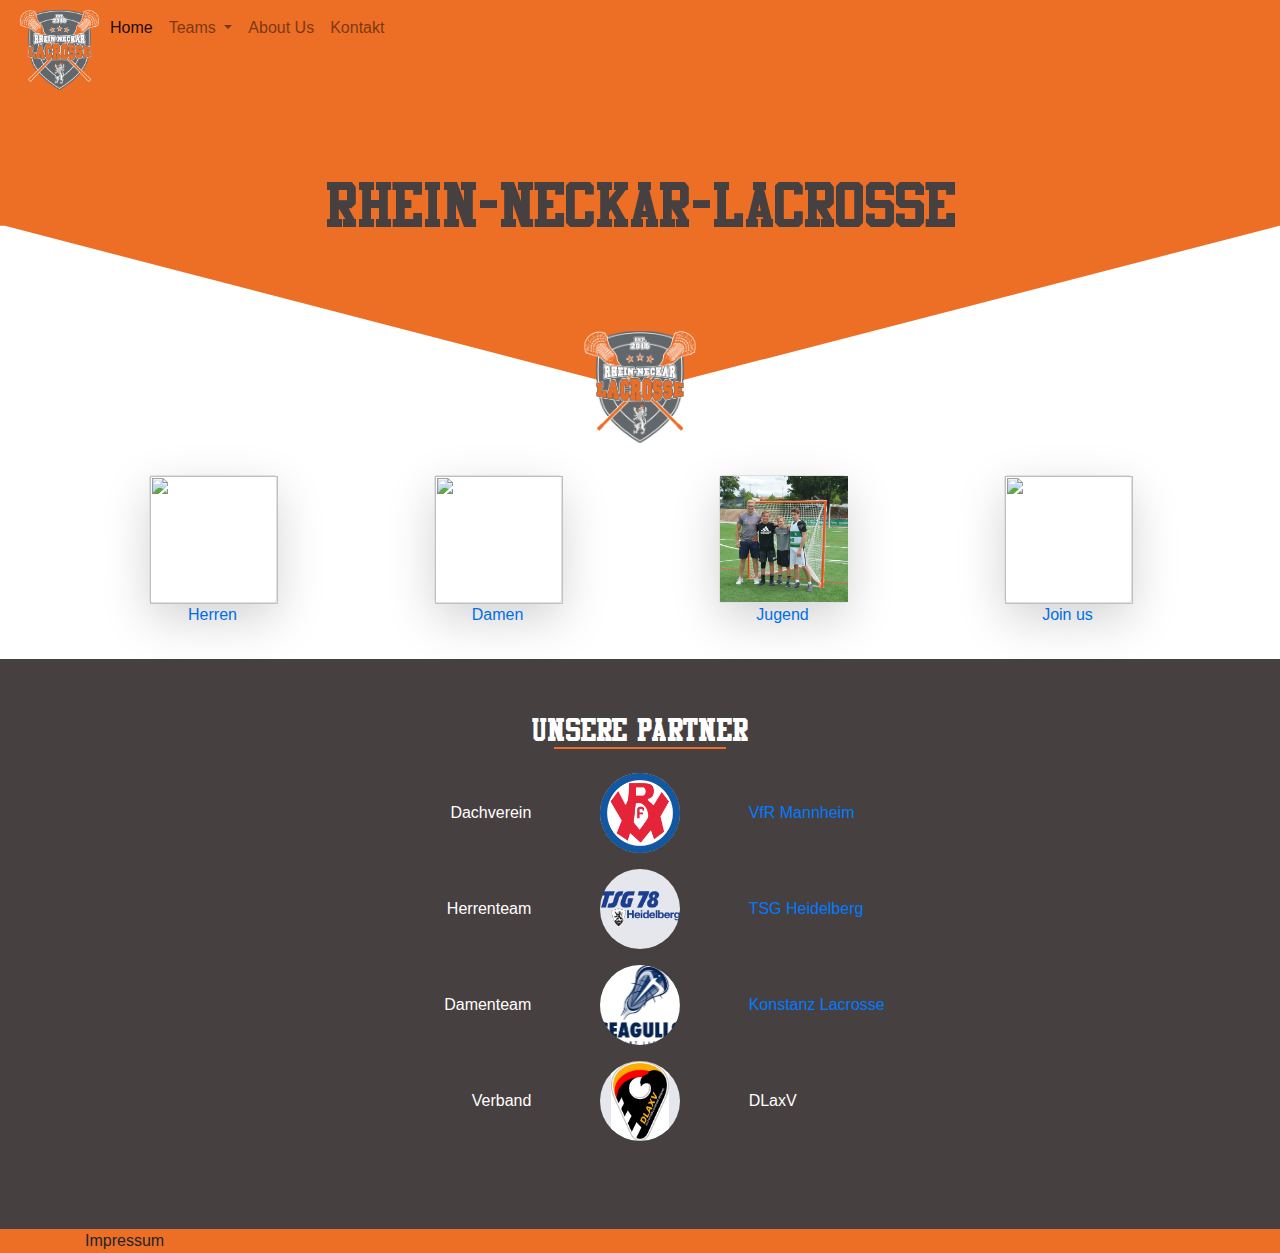
==== index.html @ b91b1375 "fixed partner logos and fixed some pictures" ====
<!doctype html>
<html lang="de">

<head>
    <!-- Required meta tags -->
    <meta charset="utf-8">
    <meta name="viewport" content="width=device-width, initial-scale=1, shrink-to-fit=no">

    <!-- Bootstrap CSS -->
    <link rel="stylesheet" href="https://stackpath.bootstrapcdn.com/bootstrap/4.3.1/css/bootstrap.min.css" integrity="sha384-ggOyR0iXCbMQv3Xipma34MD+dH/1fQ784/j6cY/iJTQUOhcWr7x9JvoRxT2MZw1T" crossorigin="anonymous">
    <link rel="stylesheet" href="https://cdnjs.cloudflare.com/ajax/libs/font-awesome/5.11.2/css/all.min.css">
    <title>Rhein-Neckar Lacrosse</title>


    <link href="css/index.css" rel="stylesheet">
    <link href="css/main.css" rel="stylesheet">

</head>

<body>

    <nav class="navbar navbar-expand-lg navbar-light orange-bg">
        <a class="navbar-brand" href="index.html">
            <img src="images/logo_Rhein-Neckar_Lacrosse.png" alt="home">
        </a>
        <button class="navbar-toggler" type="button" data-toggle="collapse" data-target="#navbarNav" aria-controls="navbarNav" aria-expanded="false" aria-label="Toggle navigation">
            <span class="navbar-toggler-icon"></span>
        </button>
        <div class="collapse navbar-collapse" id="navbarNav">
            <ul class="navbar-nav">
                <li class="nav-item active">
                    <a class="nav-link" href="index.html">Home <span class="sr-only">(current)</span></a>
                </li>
                <li class="nav-item dropdown">
                    <a class="nav-link dropdown-toggle" href="#" id="navbarDropdownMenuLink" role="button" data-toggle="dropdown" aria-haspopup="true" aria-expanded="false">
                        Teams
                    </a>
                    <div class="dropdown-menu" aria-labelledby="navbarDropdownMenuLink">
                        <a class="dropdown-item" href="/html/herren.html">Herren</a>
                        <a class="dropdown-item" href="/html/damen.html">Damen</a>
                        <a class="dropdown-item" href="/html/jugend.html">Jugend</a>
                    </div>
                </li>
                <li class="nav-item">
                    <a class="nav-link" href="html/about.html">About Us</a>
                </li>
                <li class="nav-item">
                    <a class="nav-link" href="/html/kontakt.html">Kontakt</a>
                </li>

            </ul>
        </div>
    </nav>

    <div class="header">
        <svg width=100% height=100% xmlns="http://www.w3.org/2000/svg" xmlns:xlink="http://www.w3.org/1999/xlink" viewBox="0 0 1923.72 581.86">
            <defs>
                <style>
                    .cls-1 {
                        fill: #ed6e25;
                        opacity: 1;
                    }

                    .cls-2 {
                        font-size: 84.07px;
                        fill: #474040;
                        font-family: Athletic;
                    }
                </style>
            </defs>
            <title>Website Header</title>
            <g id="Ebene_2" data-name="Ebene 2">
                <g id="Ebene_1-2" data-name="Ebene 1">
                    <polygon class="cls-1" points="1923.72 0 0 0 0 255.23 7.28 255.23 962.86 503.5 1922.71 255.23 1922.71 255.23 1923.72 255.23 1923.72 0" />
                    <image width="491" height="495" transform="translate(878.36 413.5) scale(0.34)" xlink:href="../images/logo_Rhein-Neckar_Lacrosse.png" /><text class="cls-2" transform="translate(491.76 256.45)">Rhein-Neckar-Lacrosse</text></g>
            </g>
        </svg>
    </div>

    <!-- carroussel -->
    <div class="caroussel content">
        <div class="container">
            <div class="row">
                <div class="col-md-3 text-center">
                    <a href="html/herren.html">
                        <div class="card shadow-lg caroussel-picture">
                            <img src="images/herren/plakat.jpg">
                        </div>
                        Herren
                    </a>
                </div>
                <div class="col-md-3 text-center">
                    <a href="html/damen.html">
                        <div class="card shadow-lg caroussel-picture">
                            <img src="images/damen/plakat.jpg">
                        </div>
                        Damen
                    </a>
                </div>
                <div class="col-md-3 text-center">
                    <a href="html/jugend.html">
                        <div class="card shadow-lg caroussel-picture">
                            <img src="images/jugend/gruppenfoto.jpg">
                        </div>
                        Jugend
                    </a>
                </div>
                <div class="col-md-3 text-center">
                    <a href="html/about.html">
                        <div class="card shadow-lg caroussel-picture">
                            <img src="images/coaches.png">
                        </div>
                        Join us
                    </a>
                </div>
            </div>
        </div>
    </div>

    <div class="partner grey-bg content">
        <div class="container">
            <div class="row justify-content-center">
                <h3 class="underline-orange-short">Unsere Partner</h3>

            </div>
            <div class="row justify-content-center ">
                <div class="col-3 align-self-center text-right">
                    Dachverein
                </div>
                <div class="col-2 align-self-center">
                    <a href="https://www.vfr-mannheim.de/">
                        <div class="round-symbol center-block" style="background-image: url('images/logo_VfR_Mannheim.png');">
                        </div>
                    </a>

                </div>
                <div class="col-3 align-self-center">
                    <a href="https://www.vfr-mannheim.de/">
                        VfR Mannheim
                    </a>
                </div>
            </div>
            <div class="row justify-content-center">
                <div class="col-3 align-self-center text-right">
                    Herrenteam
                </div>
                <div class="col-2 align-self-center">
                    <a href="https://www.tsg78-hd.de/">
                        <div class="round-symbol center-block" style="background-image: url('images/logo_tsg78.png');">
                        </div>
                    </a>
                </div>
                <div class="col-3 align-self-center">
                    <a href="https://www.tsg78-hd.de/">
                        TSG Heidelberg
                    </a>
                </div>
            </div>
            <div class="row justify-content-center">
                <div class="col-3 align-self-center text-right">
                    Damenteam
                </div>
                <div class="col-2 align-self-center ">

                    <a href="https://www.facebook.com/konstanzlacrosse/">
                        <div class="round-symbol center-block" style="background-image: url('images/logo_Konstanz.jpg');">
                        </div>
                    </a>

                </div>
                <div class="col-3 align-self-center">
                    <a href="https://www.facebook.com/konstanzlacrosse/">
                        Konstanz Lacrosse
                    </a>
                </div>
            </div>
            <div class="row justify-content-center">
                <div class="col-3 align-self-center text-right">
                    Verband
                </div>
                <div class="col-2 align-self-center">
                    <div class="round-symbol center-block" style="background-image: url('images/logo_DlaxV.jpg');">
                    </div>

                </div>
                <div class="col-3 align-self-center">
                    DLaxV
                </div>
            </div>

        </div>

    </div>
    <footer class="footer orange-bg">
    <div class="container">
        Impressum
        </div>
    </footer>


    <!-- Optional JavaScript -->
    <!-- jQuery first, then Popper.js, then Bootstrap JS -->
    <script src="https://code.jquery.com/jquery-3.3.1.slim.min.js" integrity="sha384-q8i/X+965DzO0rT7abK41JStQIAqVgRVzpbzo5smXKp4YfRvH+8abtTE1Pi6jizo" crossorigin="anonymous"></script>
    <script src="https://cdnjs.cloudflare.com/ajax/libs/popper.js/1.14.7/umd/popper.min.js" integrity="sha384-UO2eT0CpHqdSJQ6hJty5KVphtPhzWj9WO1clHTMGa3JDZwrnQq4sF86dIHNDz0W1" crossorigin="anonymous"></script>
    <script src="https://stackpath.bootstrapcdn.com/bootstrap/4.3.1/js/bootstrap.min.js" integrity="sha384-JjSmVgyd0p3pXB1rRibZUAYoIIy6OrQ6VrjIEaFf/nJGzIxFDsf4x0xIM+B07jRM" crossorigin="anonymous"></script>
</body></html>
---- css/index.css ----
.circle {
    font-size: 1.5em;
}

.partner .container{
    padding-top: 1rem;
    padding-bottom: 3rem;
}

.caroussel-picture {
    height: 8rem;
    width: 8rem;
    margin-left: auto;
    margin-right: auto;
}

.partner .row{
    padding: 0.5rem;
}

.header{
    width: 100%
}

.round-symbol{
    width: 5rem;
    height: 5rem;
    background: #E6E7ED;
    border-radius: 50%!important;
    background-size: contain;
    background-repeat: no-repeat;
    background-position: 50% 50%;
}

.center-block {
    float:none;
  display: block;
  margin-left: auto;
  margin-right: auto;
}
---- css/main.css ----
/*
 * Custom translucent site header
 */

.site-header {
    background-color: rgba(0, 0, 0, .85);
    -webkit-backdrop-filter: saturate(180%) blur(20px);
    backdrop-filter: saturate(180%) blur(20px);
}

.site-header a {
    color: #999;
    transition: ease-in-out color .15s;
}

.site-header a:hover {
    color: #fff;
    text-decoration: none;
}

@font-face{
    font-family: 'Athletic';
    src: url(../fonts/Athletic.TTF);
    }

h1, h2, h3, h4, h5{
    font-family: Athletic;
    position:relative
}

.orange-bg {
    background-color: #ED6E25;
}

.orange {
    color: #ED6E25;
}

.grey-bg {
    background-color: #474040;
    color: white;
}

.grey {
    color: #474040;
}

.underline-orange-short:after{
    content: "";
    position: absolute;
    width: 80%;
    height: 1px;
    bottom: 0;
    left: 10%;
    border-bottom: 2px solid #ED6E25;
}

.underline-orange-long:after{
    content: "";
    position: absolute;
    width: 120%;
    height: 1px;
    bottom: 0;
    left: -10%;
    border-bottom: 2px solid #ED6E25;
}

.white-bg {
    background-color: white;
}

.white {
    color: white;
}

.caroussel-picture {
    height: 8rem;
    width: 8rem;
    margin-left: auto;
    margin-right: auto;

}

.caroussel-picture img {
    height: inherit;
    width: inherit;
    object-fit: cover;
}

.caroussel-picture-team {
    height: 8rem;
    width: 8rem;
    float: right;
}

.caroussel-picture-team img {
    height: inherit;
    width: inherit;
    display: block;
    object-fit: cover;

}

.caroussel h5{
    margin-bottom: -0.4rem;
}

.card-text {
    margin-left: -1.2rem;
    overflow: auto;
    position: absolute;
    bottom: 0;
}

.team {
    padding-top: 1.6rem;

}

.team .card {
    border: none;
}

.content {
    padding-bottom: 2rem;
    padding-top: 2rem;
}

.kontakt {
    padding-top: 2rem;
    padding-bottom: 0;
}

section {
    padding-bottom: 3rem;
}

.plakat img {
    max-height: 100%;
    max-width: 110%;
    width: auto;
    height: 100%;
    position: absolute;
    top: 0;
    bottom: 0;
    left: 15px;
    right: 0;
    margin: auto;
    overflow: auto;
    object-fit: cover;
}



.navbar-brand img{
    position: absolute;
    left: 0px;
    top: 0px;
    height: 90px;
    margin-left: 0px;
    padding-left: 20px;
    padding-top: 10px
}

.navbar-collapse{
    padding-left: 70px
}

img {
    height: inherit;
    width: inherit;
    object-fit: cover;
}

.jugend-jubel{
    height: 18rem;
    width: 18rem;
}

.button {
    display: inline-block;
    cursor: pointer;
    text-align: center;
    outline: none;
    border: none;
    border-radius: 10px;
    box-shadow: 0 8px 16px 0 rgba(0, 0, 0, 0.2), 0 6px 20px 0 rgba(0, 0, 0, 0.19);
    padding: 5px 10px 5px 10px;
    color: white;
    font-family: Athletic
}

.formular {
    display: inline-block;
    border: none;
    border-radius: 10px;
    padding: 5px 10px 5px 10px;
    margin: 5px 0px;
    width: 100%;
    box-sizing: border-box;
}

.google iframe{
    width: 100%;
    border: none;
    height: 450px;
}

textarea::-webkit-input-placeholder,
::-webkit-input-placeholder {
    color: white;
}

textarea:-moz-placeholder,
:-moz-placeholder {
    /* Firefox 18- */
    color: white;
}

textarea::-moz-placeholder,
::-moz-placeholder {
    /* Firefox 19+ */
    color: white;
}

textarea:-ms-input-placeholder,
:-ms-input-placeholder {
    color: white;
}

textarea::placeholder,
::placeholder {
    color: white;
}

/*
 * Extra utilities
 */

.flex-equal > * {
    -ms-flex: 1;
    flex: 1;
}

@media (min-width: 768px) {
    .flex-md-equal > * {
        -ms-flex: 1;
        flex: 1;
    }
}

.overflow-hidden {
    overflow: hidden;
}
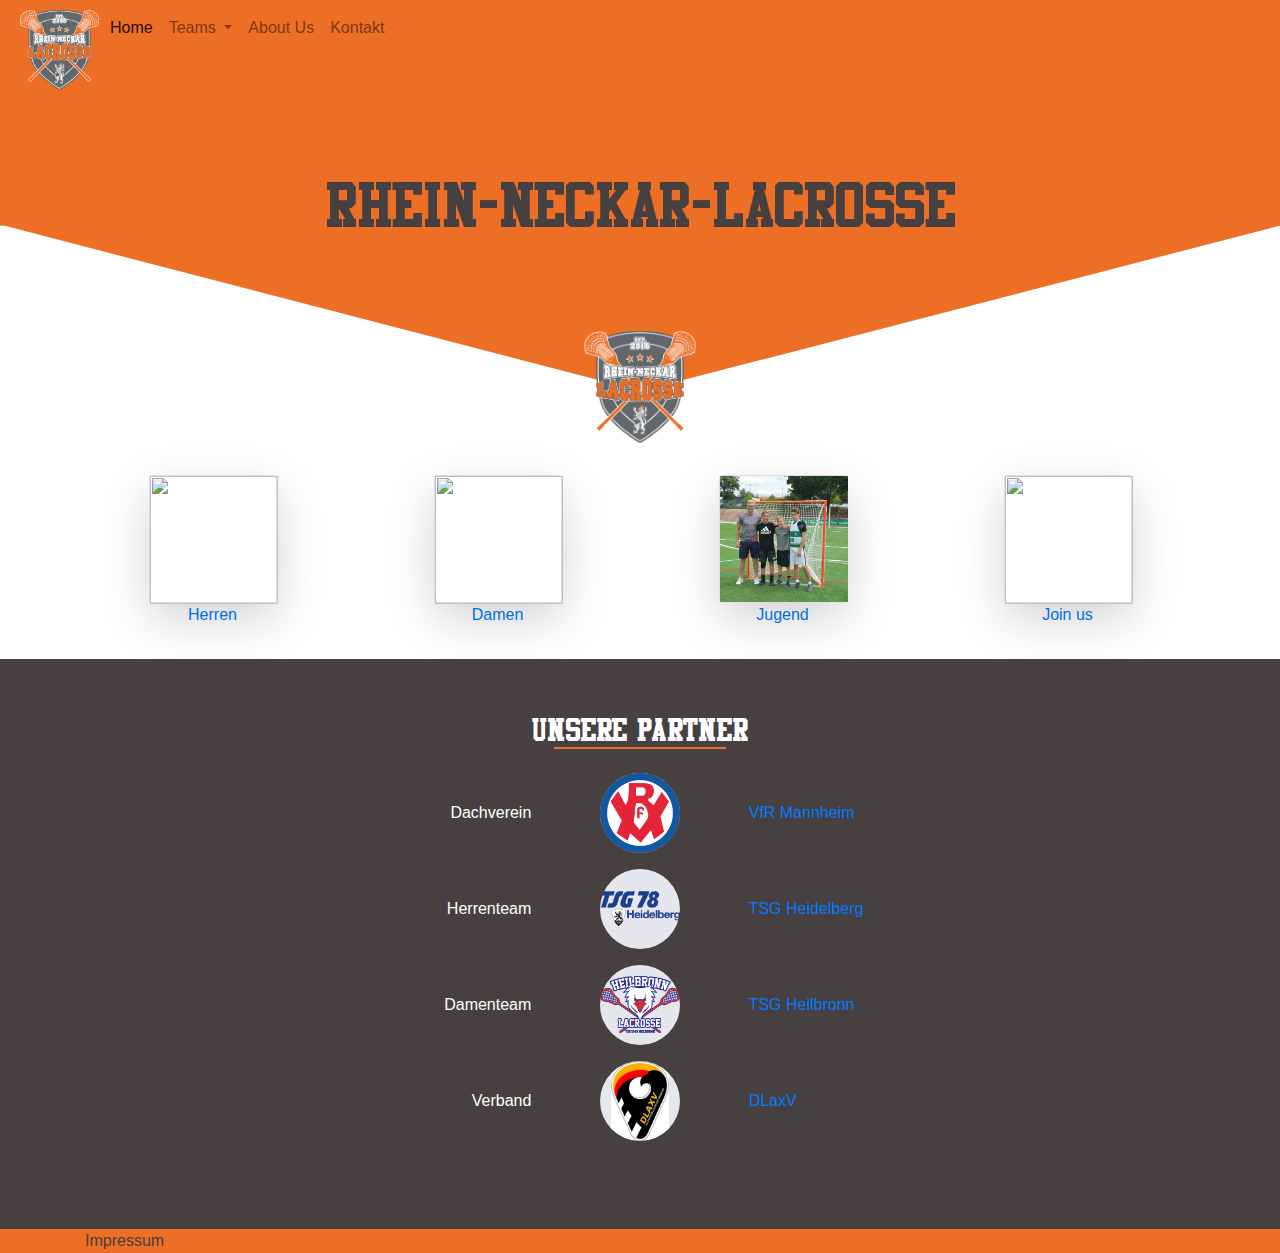
==== commit 82679624: "added more triangles, updated social media in contact, added downloads, changed partners" ====
--- a/index.html
+++ b/index.html
@@ -124,18 +124,18 @@
 
             </div>
             <div class="row justify-content-center ">
-                <div class="col-3 align-self-center text-right">
+                <div class="col-md-3 align-self-center text-right">
                     Dachverein
                 </div>
-                <div class="col-2 align-self-center">
-                    <a href="https://www.vfr-mannheim.de/">
+                <div class="col-md-2 align-self-center">
+                    <a href="https://www.vfr-mannheim.de/" target="_blank">
                         <div class="round-symbol center-block" style="background-image: url('images/logo_VfR_Mannheim.png');">
                         </div>
                     </a>
 
                 </div>
-                <div class="col-3 align-self-center">
-                    <a href="https://www.vfr-mannheim.de/">
+                <div class="col-md-3 align-self-center">
+                    <a href="https://www.vfr-mannheim.de/" target="_blank">
                         VfR Mannheim
                     </a>
                 </div>
@@ -144,47 +144,50 @@
                 <div class="col-3 align-self-center text-right">
                     Herrenteam
                 </div>
-                <div class="col-2 align-self-center">
-                    <a href="https://www.tsg78-hd.de/">
+                <div class="col-md-2 align-self-center">
+                    <a href="https://www.tsg78-hd.de/" target="_blank">
                         <div class="round-symbol center-block" style="background-image: url('images/logo_tsg78.png');">
                         </div>
                     </a>
                 </div>
-                <div class="col-3 align-self-center">
-                    <a href="https://www.tsg78-hd.de/">
+                <div class="col-md-3 align-self-center">
+                    <a href="https://www.tsg78-hd.de/" target="_blank"> 
                         TSG Heidelberg
                     </a>
                 </div>
             </div>
             <div class="row justify-content-center">
-                <div class="col-3 align-self-center text-right">
+                <div class="col-md-3 align-self-center text-right">
                     Damenteam
                 </div>
-                <div class="col-2 align-self-center ">
-
-                    <a href="https://www.facebook.com/konstanzlacrosse/">
-                        <div class="round-symbol center-block" style="background-image: url('images/logo_Konstanz.jpg');">
-                        </div>
-                    </a>
-
-                </div>
-                <div class="col-3 align-self-center">
-                    <a href="https://www.facebook.com/konstanzlacrosse/">
-                        Konstanz Lacrosse
-                    </a>
-                </div>
-            </div>
-            <div class="row justify-content-center">
-                <div class="col-3 align-self-center text-right">
+                <div class="col-md-2 align-self-center ">
+
+                    <a href="https://lacrosse.tsg-heilbronn.de/" target="_blank">
+                        <div class="round-symbol center-block" style="background-image: url('images/logo_TSG-Heilbronn-Lacrosse.png');">
+                        </div>
+                    </a>
+
+                </div>
+                <div class="col-md-3 align-self-center">
+                    <a href="https://lacrosse.tsg-heilbronn.de/" target="_blank">
+                        TSG Heilbronn
+                    </a>
+                </div>
+            </div>
+            <div class="row justify-content-center">
+                <div class="col-md-3 align-self-center text-right">
                     Verband
                 </div>
-                <div class="col-2 align-self-center">
-                    <div class="round-symbol center-block" style="background-image: url('images/logo_DlaxV.jpg');">
-                    </div>
-
-                </div>
-                <div class="col-3 align-self-center">
-                    DLaxV
+                <div class="col-md-2 align-self-center">
+                    <a href="https://dlaxv.de" target="_blank">
+                        <div class="round-symbol center-block" style="background-image: url('images/logo_DlaxV.jpg');">
+                        </div>
+                    </a>
+                </div>
+                <div class="col-md-3 align-self-center">
+                    <a href="https://dlaxv.de" target="_blank">
+                        DLaxV
+                    </a>
                 </div>
             </div>
 
@@ -192,8 +195,8 @@
 
     </div>
     <footer class="footer orange-bg">
-    <div class="container">
-        Impressum
+        <div class="container">
+            <a class="grey" href="html/impressum.html">Impressum</a>
         </div>
     </footer>
 
--- a/css/main.css
+++ b/css/main.css
@@ -252,3 +252,23 @@
 .overflow-hidden {
     overflow: hidden;
 }
+
+.footer a{
+    text-decoration: none;
+    background-color: none;
+}
+
+.triangle{
+    background-color: #474040;
+    background-image: url(../images/Dreieck.svg);
+    background-size: contain;
+    background-repeat: no-repeat;
+    width: 100%;
+    height: 0;
+    padding-bottom: 18%;    
+    text-align: center;
+}
+
+.triangle .row{
+    padding-top: 3rem;
+}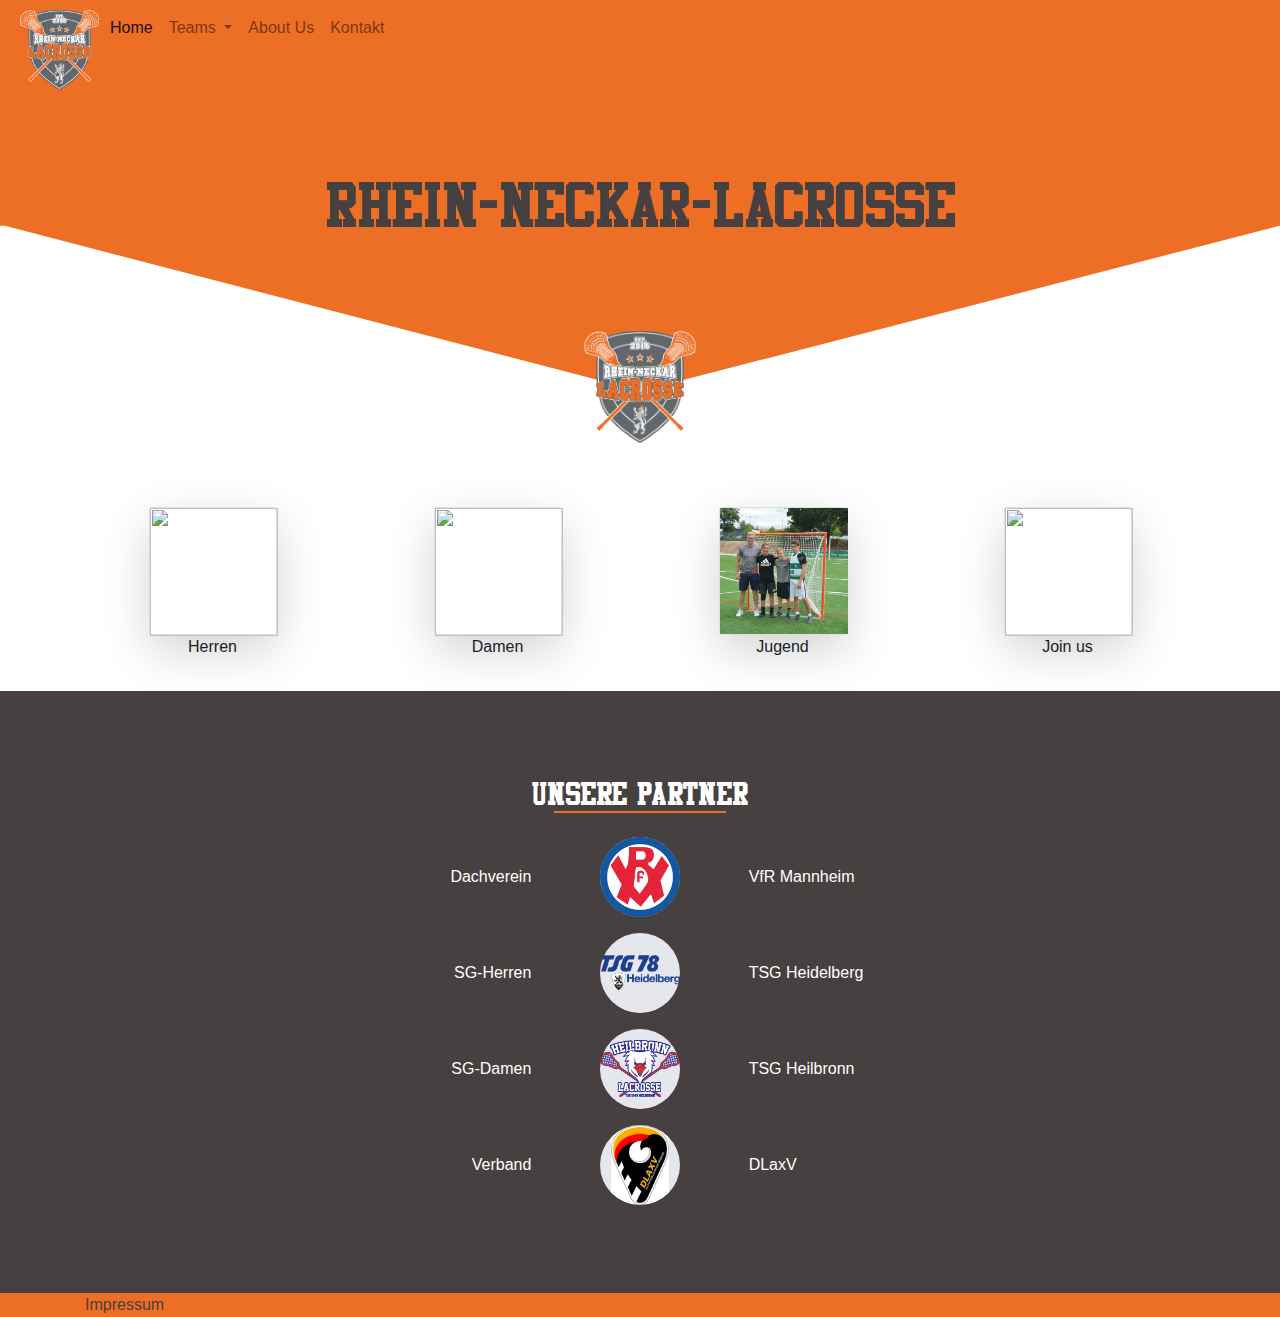
==== commit 1cfd5ba3: "reworked about and contact, added pictures, added team descriptions, added about us description" ====
--- a/index.html
+++ b/index.html
@@ -142,7 +142,7 @@
             </div>
             <div class="row justify-content-center">
                 <div class="col-3 align-self-center text-right">
-                    Herrenteam
+                    SG-Herren
                 </div>
                 <div class="col-md-2 align-self-center">
                     <a href="https://www.tsg78-hd.de/" target="_blank">
@@ -158,7 +158,7 @@
             </div>
             <div class="row justify-content-center">
                 <div class="col-md-3 align-self-center text-right">
-                    Damenteam
+                    SG-Damen
                 </div>
                 <div class="col-md-2 align-self-center ">
 
--- a/css/main.css
+++ b/css/main.css
@@ -1,6 +1,11 @@
 /*
  * Custom translucent site header
  */
+
+:root{
+    --main-orange:#ED6E25;
+    --main-grey:#474040;
+}
 
 .site-header {
     background-color: rgba(0, 0, 0, .85);
@@ -29,20 +34,20 @@
 }
 
 .orange-bg {
-    background-color: #ED6E25;
+    background-color: var(--main-orange);
 }
 
 .orange {
-    color: #ED6E25;
+    color: var(--main-orange);
 }
 
 .grey-bg {
-    background-color: #474040;
+    background-color: var(--main-grey);
     color: white;
 }
 
 .grey {
-    color: #474040;
+    color: var(--main-grey);
 }
 
 .underline-orange-short:after{
@@ -52,7 +57,7 @@
     height: 1px;
     bottom: 0;
     left: 10%;
-    border-bottom: 2px solid #ED6E25;
+    border-bottom: 2px solid var(--main-orange);
 }
 
 .underline-orange-long:after{
@@ -62,7 +67,7 @@
     height: 1px;
     bottom: 0;
     left: -10%;
-    border-bottom: 2px solid #ED6E25;
+    border-bottom: 2px solid var(--main-orange);
 }
 
 .white-bg {
@@ -119,11 +124,12 @@
 
 .team .card {
     border: none;
+    background: none;
 }
 
 .content {
     padding-bottom: 2rem;
-    padding-top: 2rem;
+    padding-top: 4rem;
 }
 
 .kontakt {
@@ -259,16 +265,32 @@
 }
 
 .triangle{
-    background-color: #474040;
-    background-image: url(../images/Dreieck.svg);
-    background-size: contain;
+    background-color: var(--main-orange); 
+    text-align: center;
+}
+
+.triangle:after{
+    content: ' ';
+    background-color: var(--main-grey);
+    background-image: url('../images/Dreieck.svg');
     background-repeat: no-repeat;
-    width: 100%;
-    height: 0;
-    padding-bottom: 18%;    
-    text-align: center;
+    padding-bottom: 7rem; 
+    margin-top: -3rem;
+    display: inherit;
 }
 
 .triangle .row{
     padding-top: 3rem;
+}
+
+a {
+    text-decoration: none;
+    color: inherit;
+}
+a:hover{
+    color: inherit;
+}
+
+.link-decoration{
+    text-decoration: underline
 }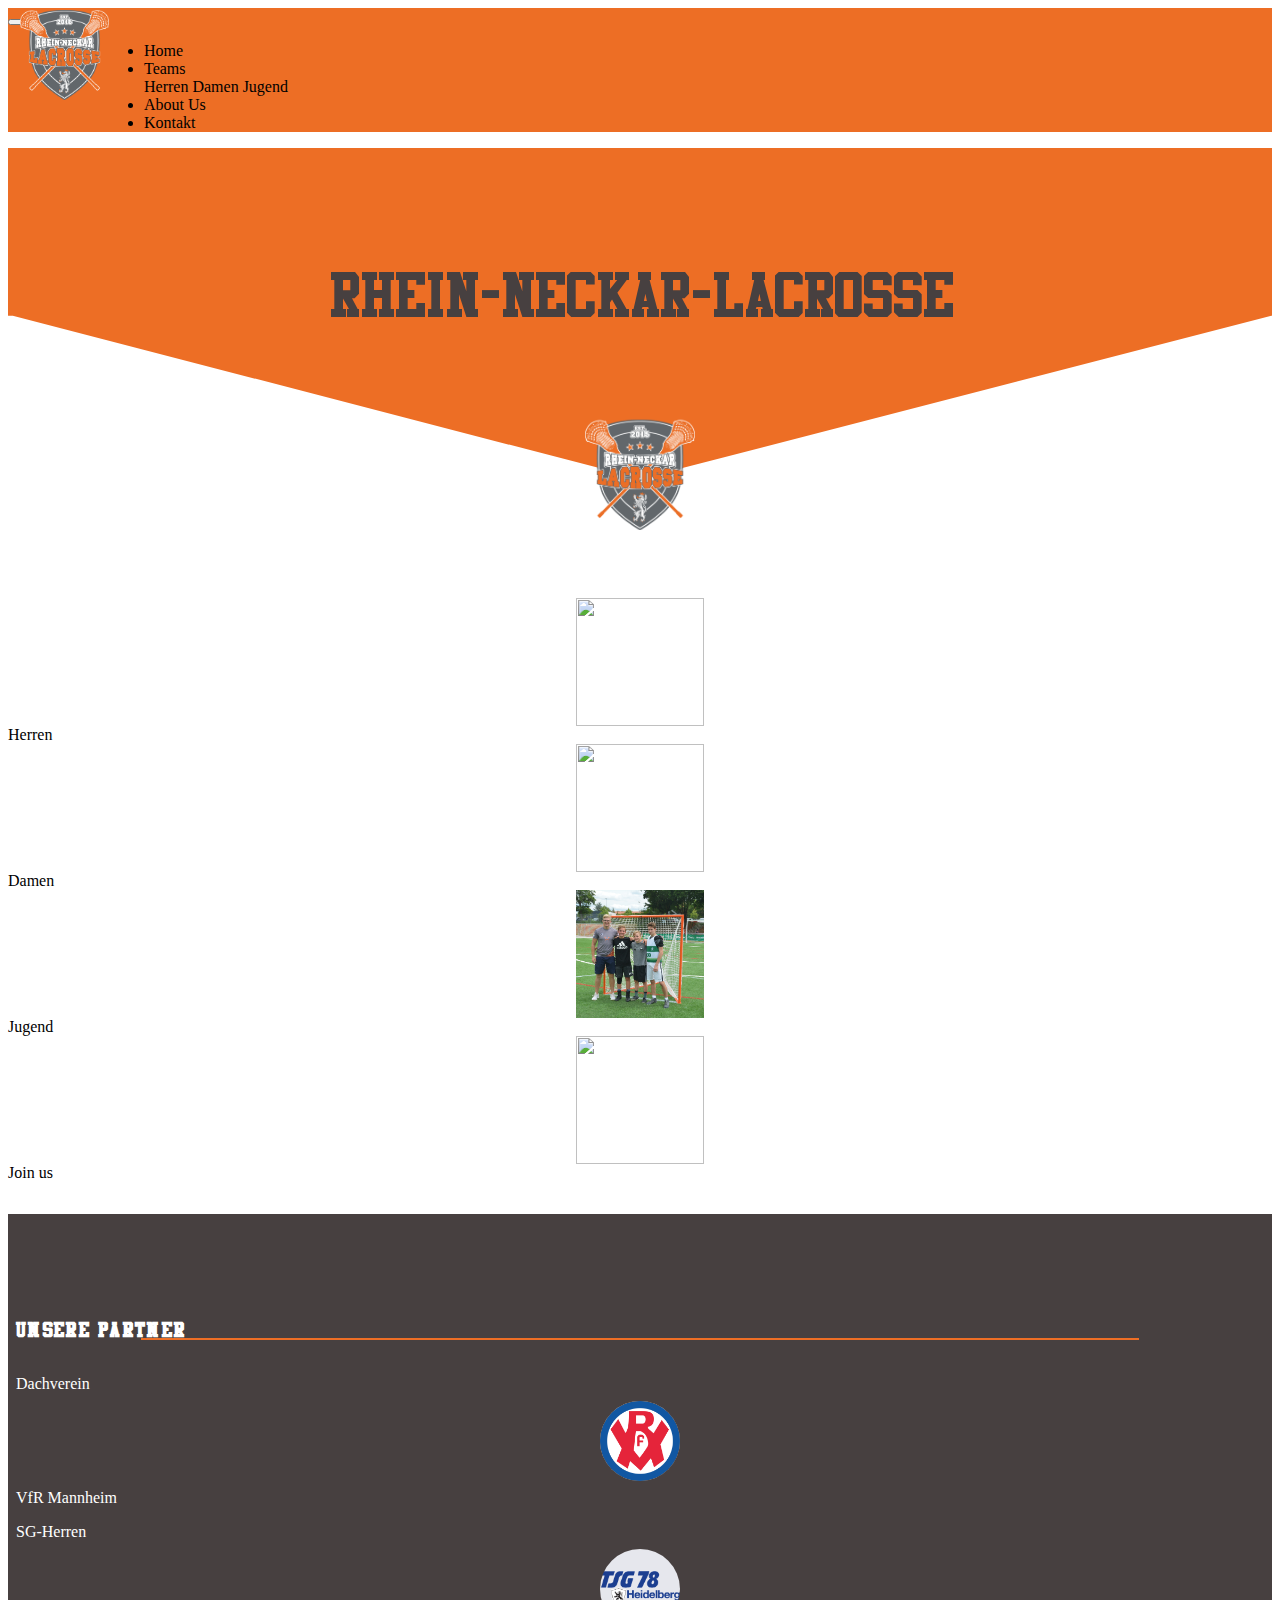
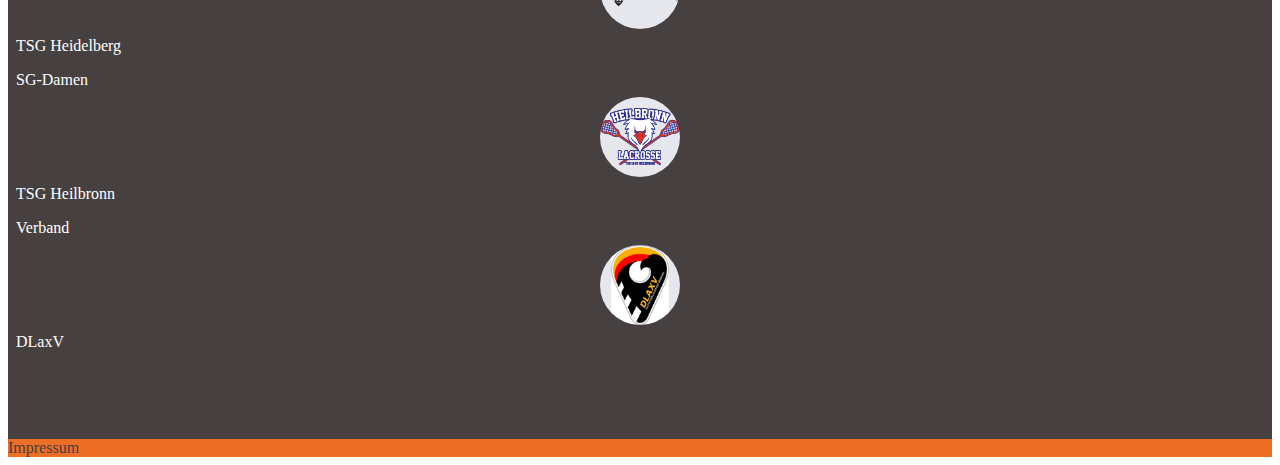
==== commit b57d0c17: "added responsiveness" ====
--- a/index.html
+++ b/index.html
@@ -7,7 +7,7 @@
     <meta name="viewport" content="width=device-width, initial-scale=1, shrink-to-fit=no">
 
     <!-- Bootstrap CSS -->
-    <link rel="stylesheet" href="https://stackpath.bootstrapcdn.com/bootstrap/4.3.1/css/bootstrap.min.css" integrity="sha384-ggOyR0iXCbMQv3Xipma34MD+dH/1fQ784/j6cY/iJTQUOhcWr7x9JvoRxT2MZw1T" crossorigin="anonymous">
+    <link rel="stylesheet" href="https://cdn.jsdelivr.net/npm/bootstrap@4.5.3/dist/css/bootstrap.min.css" integrity="sha384-TX8t27EcRE3e/ihU7zmQxVncDAy5uIKz4rEkgIXeMed4M0jlfIDPvg6uqKI2xXr2" crossorigin="anonymous">
     <link rel="stylesheet" href="https://cdnjs.cloudflare.com/ajax/libs/font-awesome/5.11.2/css/all.min.css">
     <title>Rhein-Neckar Lacrosse</title>
 
@@ -124,75 +124,72 @@
 
             </div>
             <div class="row justify-content-center ">
-                <div class="col-md-3 align-self-center text-right">
+                <div class="col-sm-3 align-self-center text-sm-right col-12 text-center">
                     Dachverein
                 </div>
-                <div class="col-md-2 align-self-center">
+                <div class="col-sm-2 align-self-center">
                     <a href="https://www.vfr-mannheim.de/" target="_blank">
                         <div class="round-symbol center-block" style="background-image: url('images/logo_VfR_Mannheim.png');">
                         </div>
                     </a>
 
                 </div>
-                <div class="col-md-3 align-self-center">
+                <div class="col-sm-3 align-self-center text-sm-left col-12 text-center">
                     <a href="https://www.vfr-mannheim.de/" target="_blank">
                         VfR Mannheim
                     </a>
                 </div>
             </div>
             <div class="row justify-content-center">
-                <div class="col-3 align-self-center text-right">
+                <div class="col-sm-3 align-self-center text-sm-right col-12 text-center">
                     SG-Herren
                 </div>
-                <div class="col-md-2 align-self-center">
+                <div class="col-sm-2 align-self-center">
                     <a href="https://www.tsg78-hd.de/" target="_blank">
                         <div class="round-symbol center-block" style="background-image: url('images/logo_tsg78.png');">
                         </div>
                     </a>
                 </div>
-                <div class="col-md-3 align-self-center">
-                    <a href="https://www.tsg78-hd.de/" target="_blank"> 
+                <div class="col-sm-3 align-self-center text-sm-left col-12 text-center">
+                    <a href="https://www.tsg78-hd.de/" target="_blank">
                         TSG Heidelberg
                     </a>
                 </div>
             </div>
             <div class="row justify-content-center">
-                <div class="col-md-3 align-self-center text-right">
+                <div class="col-sm-3 align-self-center text-sm-right col-12 text-center">
                     SG-Damen
                 </div>
-                <div class="col-md-2 align-self-center ">
+                <div class="col-sm-2 align-self-center ">
 
                     <a href="https://lacrosse.tsg-heilbronn.de/" target="_blank">
                         <div class="round-symbol center-block" style="background-image: url('images/logo_TSG-Heilbronn-Lacrosse.png');">
                         </div>
                     </a>
-
-                </div>
-                <div class="col-md-3 align-self-center">
+                </div>
+                <div class="col-sm-3 align-self-center text-sm-left col-12 text-center">
                     <a href="https://lacrosse.tsg-heilbronn.de/" target="_blank">
                         TSG Heilbronn
                     </a>
                 </div>
             </div>
             <div class="row justify-content-center">
-                <div class="col-md-3 align-self-center text-right">
+                <div class="col-sm-3 align-self-center text-sm-right col-12 text-center">
                     Verband
                 </div>
-                <div class="col-md-2 align-self-center">
+                <div class="col-sm-2 align-self-center">
                     <a href="https://dlaxv.de" target="_blank">
                         <div class="round-symbol center-block" style="background-image: url('images/logo_DlaxV.jpg');">
                         </div>
                     </a>
                 </div>
-                <div class="col-md-3 align-self-center">
+                <div class="col-sm-3 align-self-center text-sm-left col-12 text-center">
                     <a href="https://dlaxv.de" target="_blank">
                         DLaxV
                     </a>
                 </div>
             </div>
-
-        </div>
-
+        </div>
     </div>
     <footer class="footer orange-bg">
         <div class="container">
--- a/css/index.css
+++ b/css/index.css
@@ -30,6 +30,8 @@
     background-size: contain;
     background-repeat: no-repeat;
     background-position: 50% 50%;
+    margin-top: 0.5rem;
+    margin-bottom: 0.5rem;
 }
 
 .center-block {
--- a/css/main.css
+++ b/css/main.css
@@ -2,9 +2,9 @@
  * Custom translucent site header
  */
 
-:root{
-    --main-orange:#ED6E25;
-    --main-grey:#474040;
+:root {
+    --main-orange: #ED6E25;
+    --main-grey: #474040;
 }
 
 .site-header {
@@ -23,14 +23,19 @@
     text-decoration: none;
 }
 
-@font-face{
+@font-face {
     font-family: 'Athletic';
     src: url(../fonts/Athletic.TTF);
-    }
-
-h1, h2, h3, h4, h5{
+}
+
+h1,
+h2,
+h3,
+h4,
+h5 {
     font-family: Athletic;
-    position:relative
+    position: relative;
+    letter-spacing: 0.07em;
 }
 
 .orange-bg {
@@ -50,7 +55,7 @@
     color: var(--main-grey);
 }
 
-.underline-orange-short:after{
+.underline-orange-short:after {
     content: "";
     position: absolute;
     width: 80%;
@@ -60,7 +65,7 @@
     border-bottom: 2px solid var(--main-orange);
 }
 
-.underline-orange-long:after{
+.underline-orange-long:after {
     content: "";
     position: absolute;
     width: 120%;
@@ -106,7 +111,7 @@
 
 }
 
-.caroussel h5{
+.caroussel h5 {
     margin-bottom: -0.4rem;
 }
 
@@ -125,16 +130,12 @@
 .team .card {
     border: none;
     background: none;
+    margin-bottom: 1rem;
 }
 
 .content {
     padding-bottom: 2rem;
     padding-top: 4rem;
-}
-
-.kontakt {
-    padding-top: 2rem;
-    padding-bottom: 0;
 }
 
 section {
@@ -158,7 +159,7 @@
 
 
 
-.navbar-brand img{
+.navbar-brand img {
     position: absolute;
     left: 0px;
     top: 0px;
@@ -168,19 +169,18 @@
     padding-top: 10px
 }
 
-.navbar-collapse{
-    padding-left: 70px
+.navbar-collapse {
+    padding-left: 6em
+}
+
+.jugend-jubel {
+    height: 18rem;
 }
 
 img {
     height: inherit;
     width: inherit;
     object-fit: cover;
-}
-
-.jugend-jubel{
-    height: 18rem;
-    width: 18rem;
 }
 
 .button {
@@ -192,7 +192,7 @@
     border-radius: 10px;
     box-shadow: 0 8px 16px 0 rgba(0, 0, 0, 0.2), 0 6px 20px 0 rgba(0, 0, 0, 0.19);
     padding: 5px 10px 5px 10px;
-    color: white;
+    color: var(--main-grey);
     font-family: Athletic
 }
 
@@ -206,7 +206,7 @@
     box-sizing: border-box;
 }
 
-.google iframe{
+.google iframe {
     width: 100%;
     border: none;
     height: 450px;
@@ -259,27 +259,27 @@
     overflow: hidden;
 }
 
-.footer a{
+.footer a {
     text-decoration: none;
     background-color: none;
 }
 
-.triangle{
-    background-color: var(--main-orange); 
+.triangle {
+    background-color: var(--main-orange);
     text-align: center;
 }
 
-.triangle:after{
+.triangle:after {
     content: ' ';
     background-color: var(--main-grey);
     background-image: url('../images/Dreieck.svg');
     background-repeat: no-repeat;
-    padding-bottom: 7rem; 
-    margin-top: -3rem;
+    padding-bottom: 7rem;
+    margin-top: -2rem;
     display: inherit;
 }
 
-.triangle .row{
+.triangle .justify-content-center {
     padding-top: 3rem;
 }
 
@@ -287,10 +287,26 @@
     text-decoration: none;
     color: inherit;
 }
-a:hover{
+
+a:hover {
     color: inherit;
 }
 
-.link-decoration{
+.link-decoration {
     text-decoration: underline
+}
+
+.aboutImage {
+    display: block;
+    margin-left: auto;
+    margin-right: auto;
+}
+ 
+.firstHeader{
+    margin-left: 15px
+}
+
+.dropdown-menu{
+    background-color: var(--main-orange);
+    border: none;
 }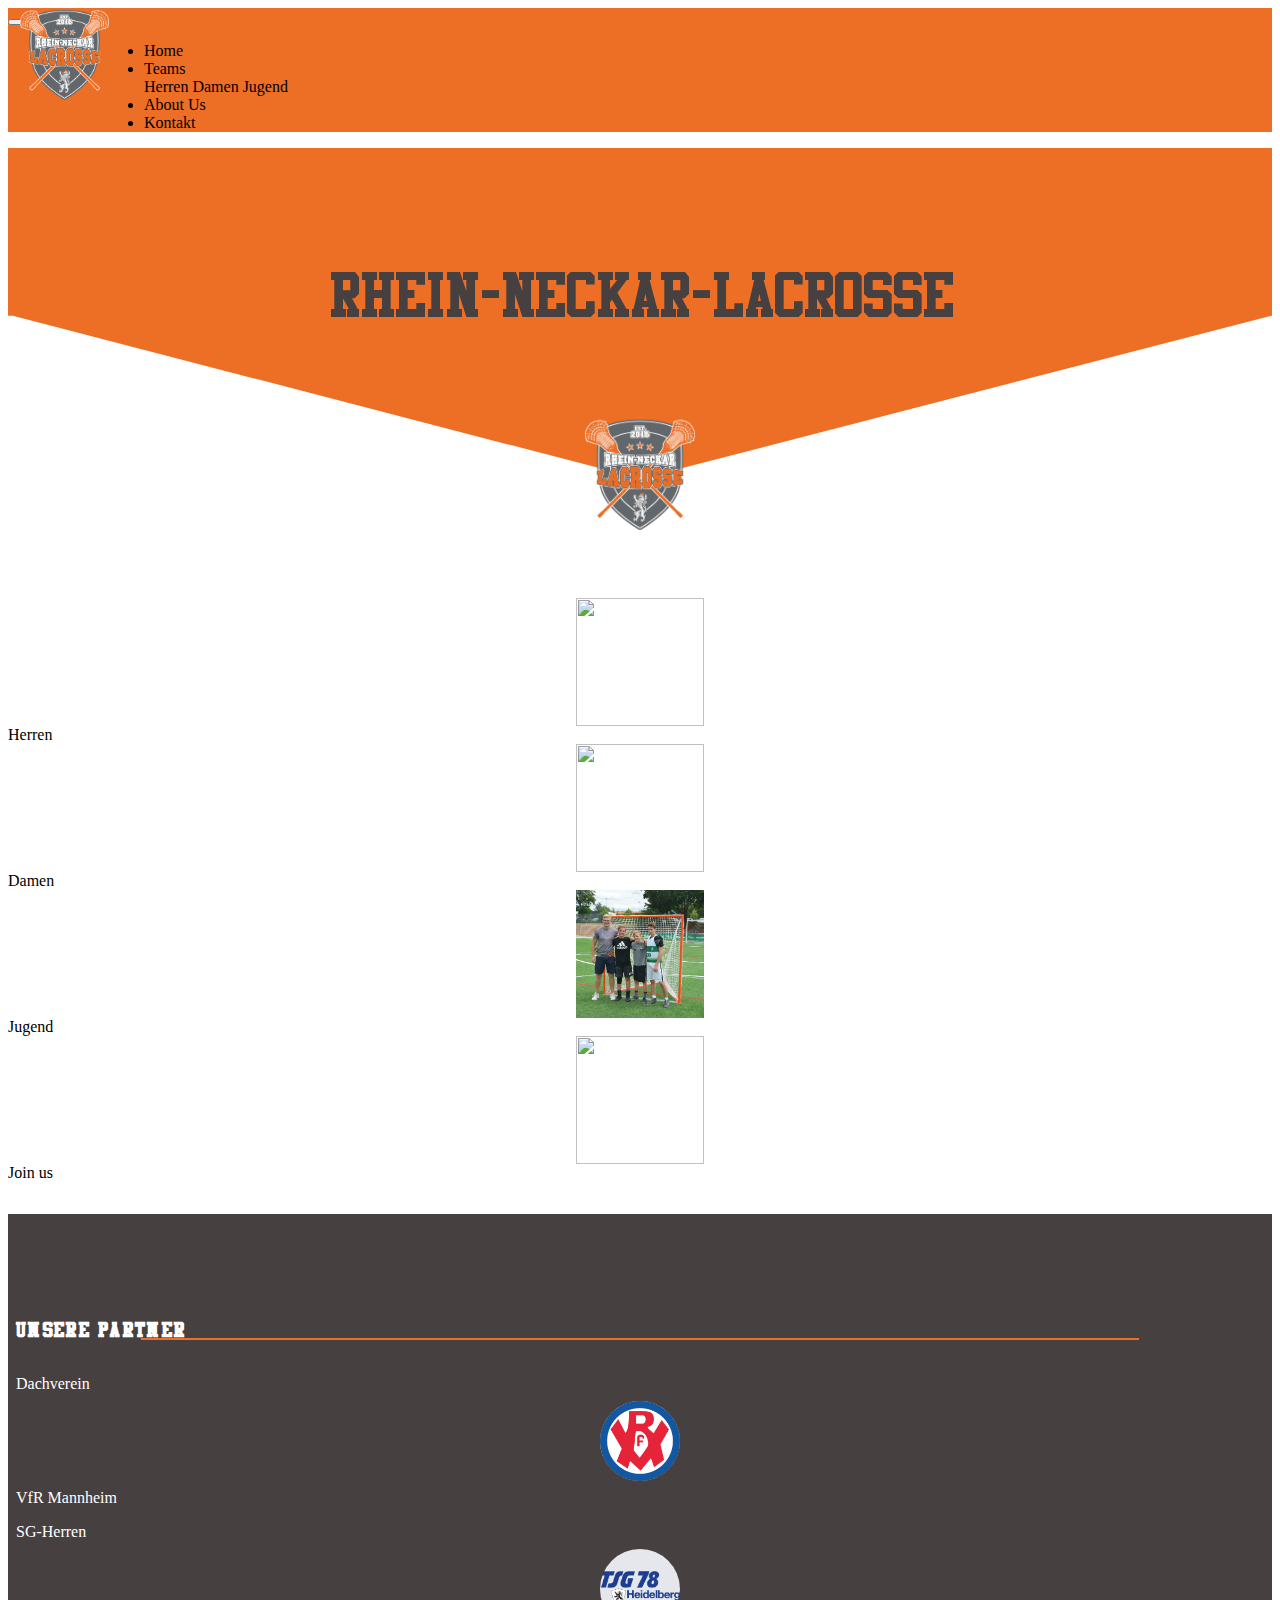
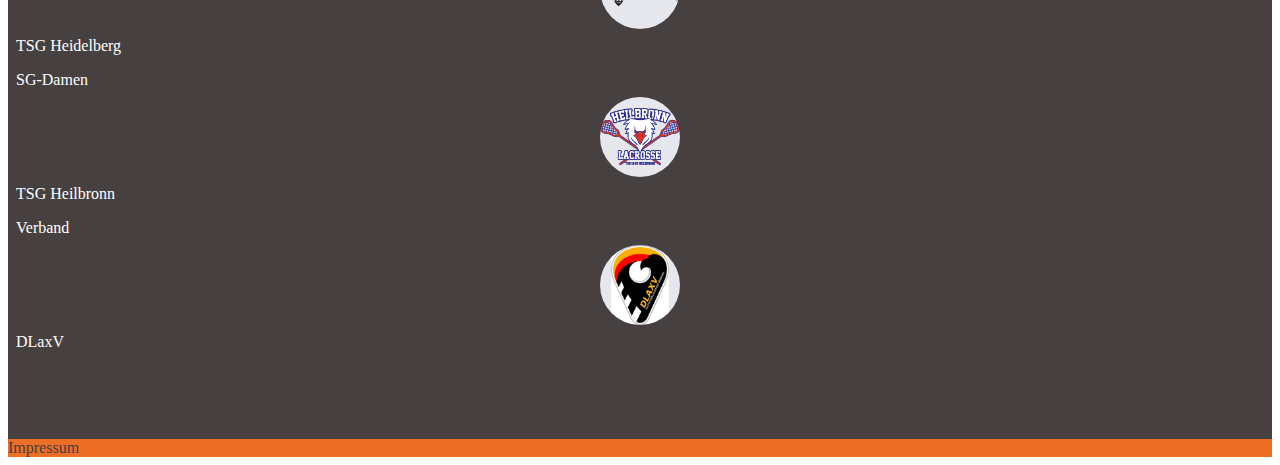
==== commit 51015961: "fix responsiveness in kontakt" ====
--- a/index.html
+++ b/index.html
@@ -62,7 +62,7 @@
                     }
 
                     .cls-2 {
-                        font-size: 84.07px;
+                        font-size: 5.25rem;
                         fill: #474040;
                         font-family: Athletic;
                     }
@@ -81,7 +81,7 @@
     <div class="caroussel content">
         <div class="container">
             <div class="row">
-                <div class="col-md-3 text-center">
+                <div class="col-md-3 col-sm-6 text-center">
                     <a href="html/herren.html">
                         <div class="card shadow-lg caroussel-picture">
                             <img src="images/herren/plakat.jpg">
@@ -89,7 +89,7 @@
                         Herren
                     </a>
                 </div>
-                <div class="col-md-3 text-center">
+                <div class="col-md-3 col-sm-6 text-center">
                     <a href="html/damen.html">
                         <div class="card shadow-lg caroussel-picture">
                             <img src="images/damen/plakat.jpg">
@@ -97,7 +97,7 @@
                         Damen
                     </a>
                 </div>
-                <div class="col-md-3 text-center">
+                <div class="col-md-3 col-sm-6 text-center">
                     <a href="html/jugend.html">
                         <div class="card shadow-lg caroussel-picture">
                             <img src="images/jugend/gruppenfoto.jpg">
@@ -105,7 +105,7 @@
                         Jugend
                     </a>
                 </div>
-                <div class="col-md-3 text-center">
+                <div class="col-md-3 col-sm-6 text-center">
                     <a href="html/about.html">
                         <div class="card shadow-lg caroussel-picture">
                             <img src="images/coaches.png">
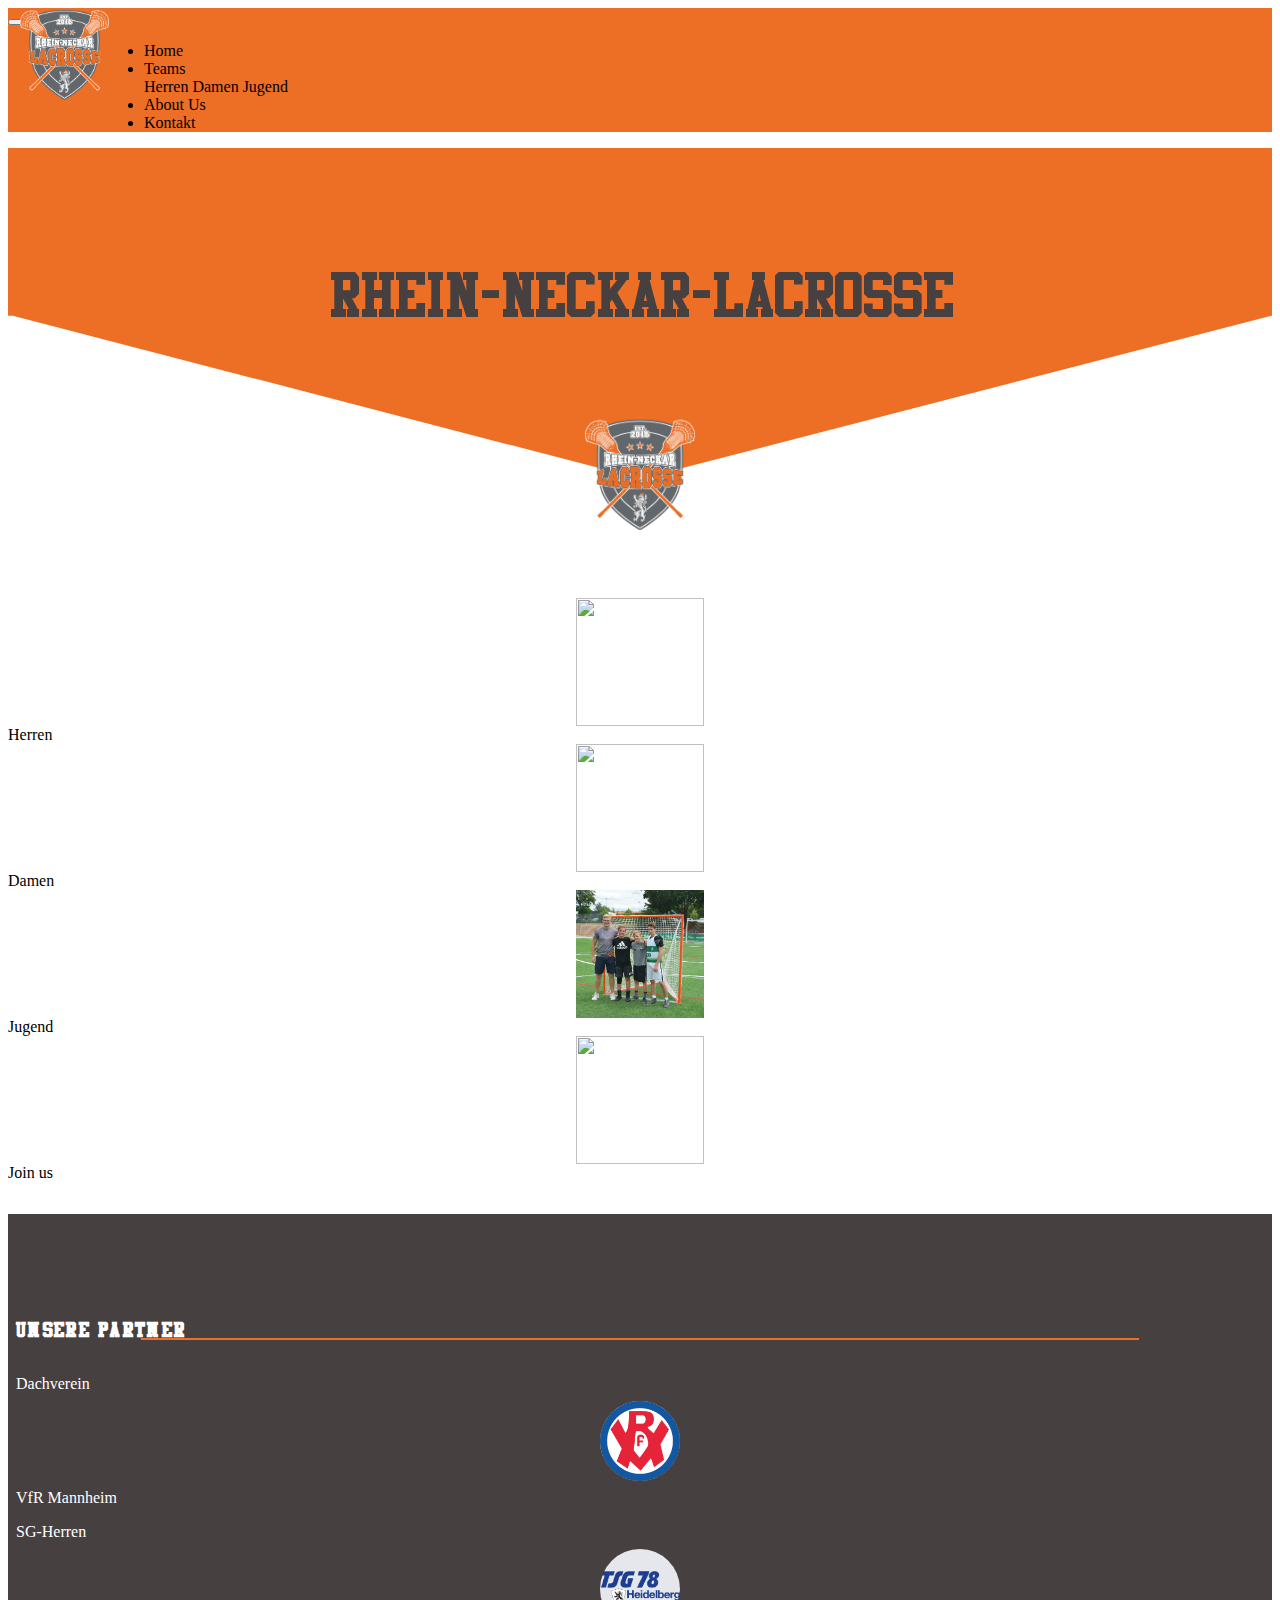
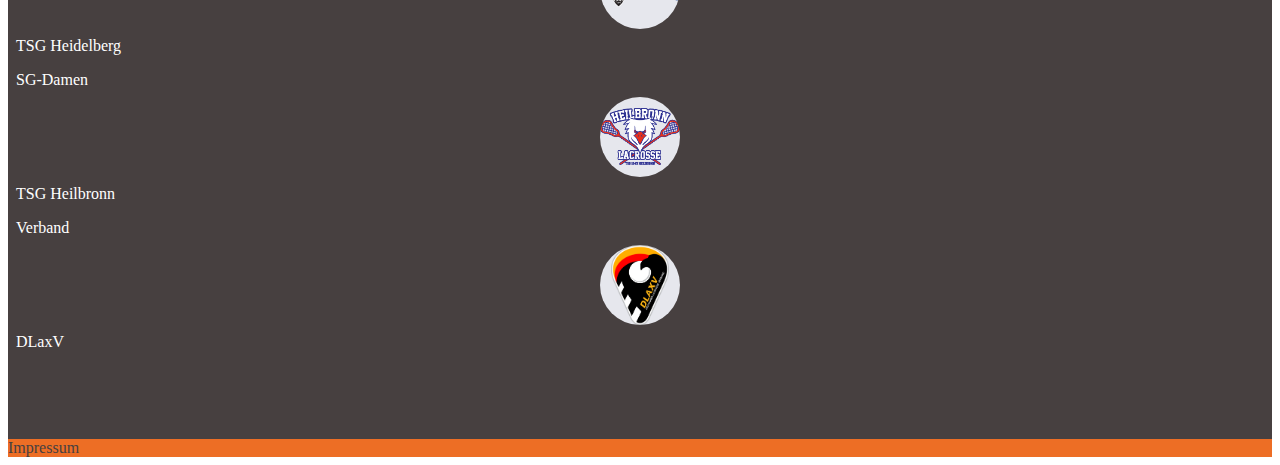
==== commit 8937d6d0: "fixed triangle issue on firefox" ====
--- a/index.html
+++ b/index.html
@@ -179,7 +179,7 @@
                 </div>
                 <div class="col-sm-2 align-self-center">
                     <a href="https://dlaxv.de" target="_blank">
-                        <div class="round-symbol center-block" style="background-image: url('images/logo_DlaxV.jpg');">
+                        <div class="round-symbol center-block" style="background-image: url('images/logo_dlaxv.png');">
                         </div>
                     </a>
                 </div>
--- a/css/main.css
+++ b/css/main.css
@@ -274,6 +274,7 @@
     background-color: var(--main-grey);
     background-image: url('../images/Dreieck.svg');
     background-repeat: no-repeat;
+    background-size: 100% 100%;
     padding-bottom: 7rem;
     margin-top: -2rem;
     display: inherit;
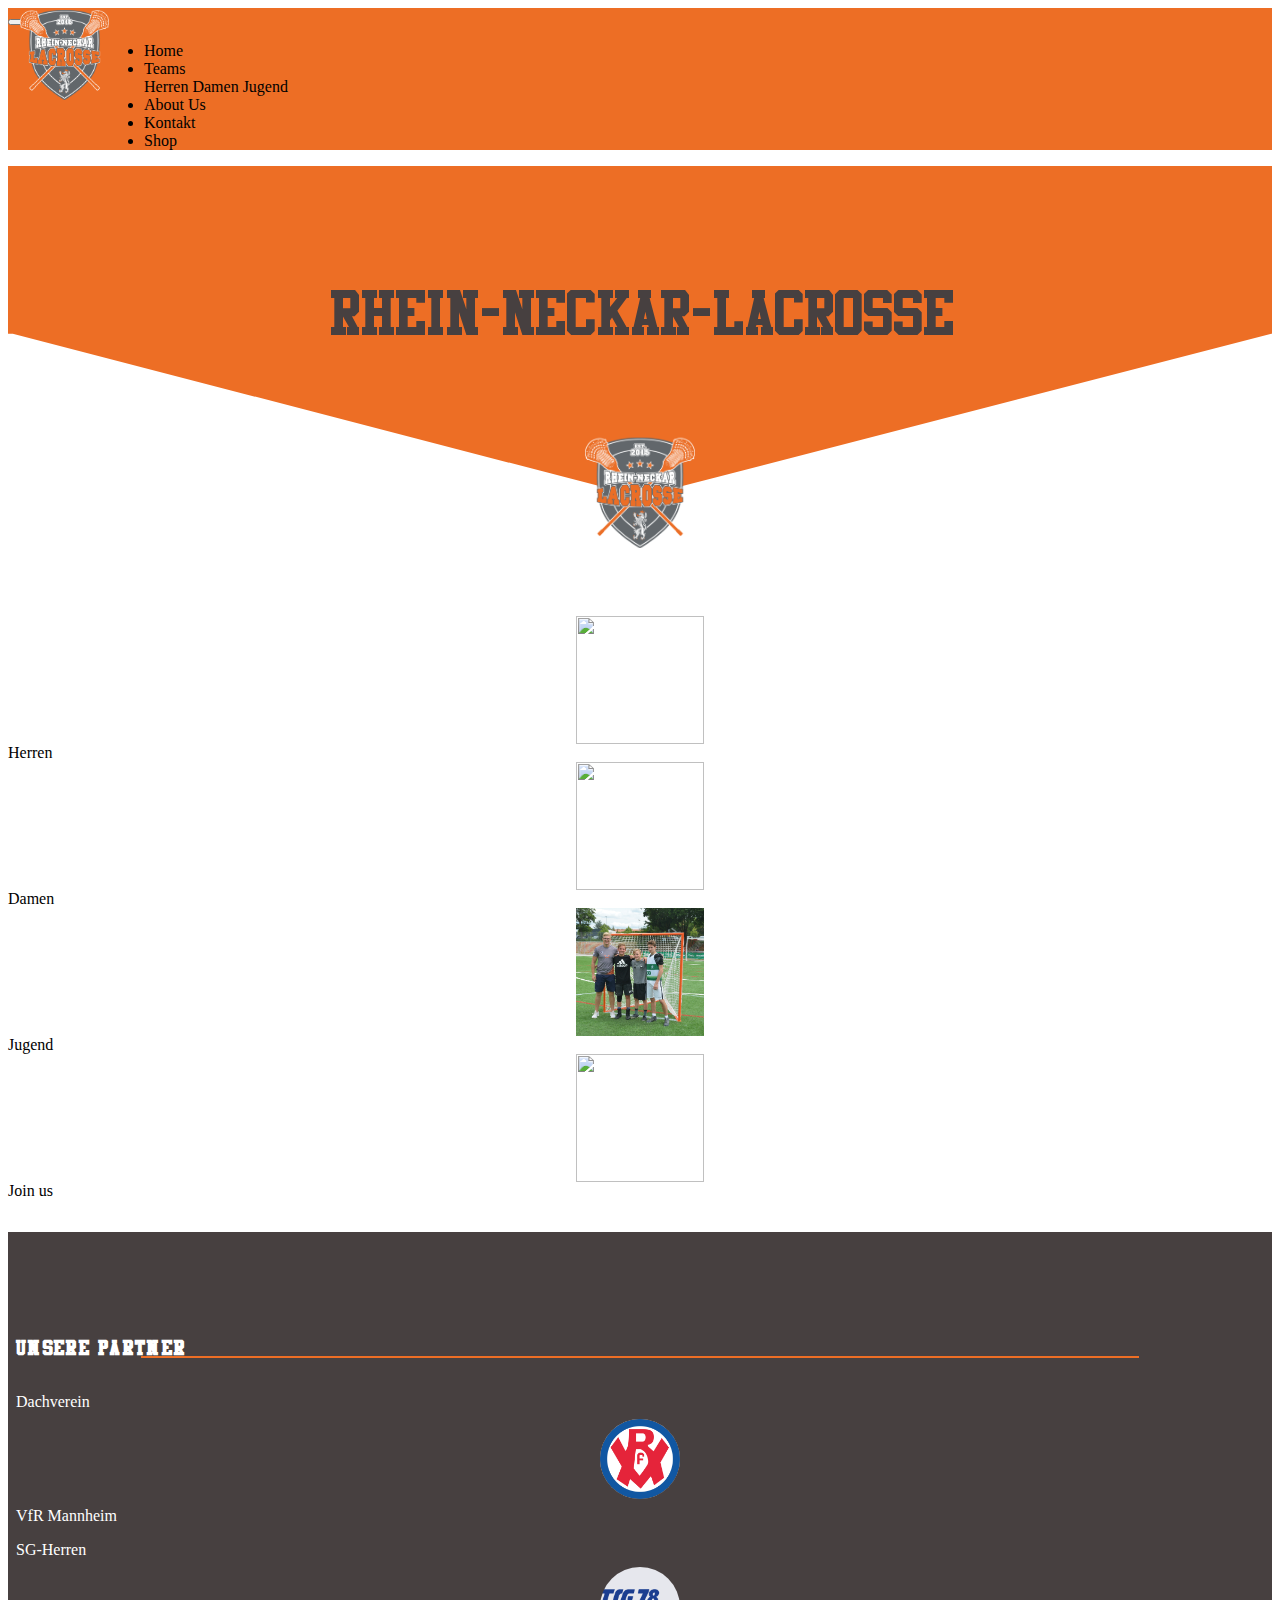
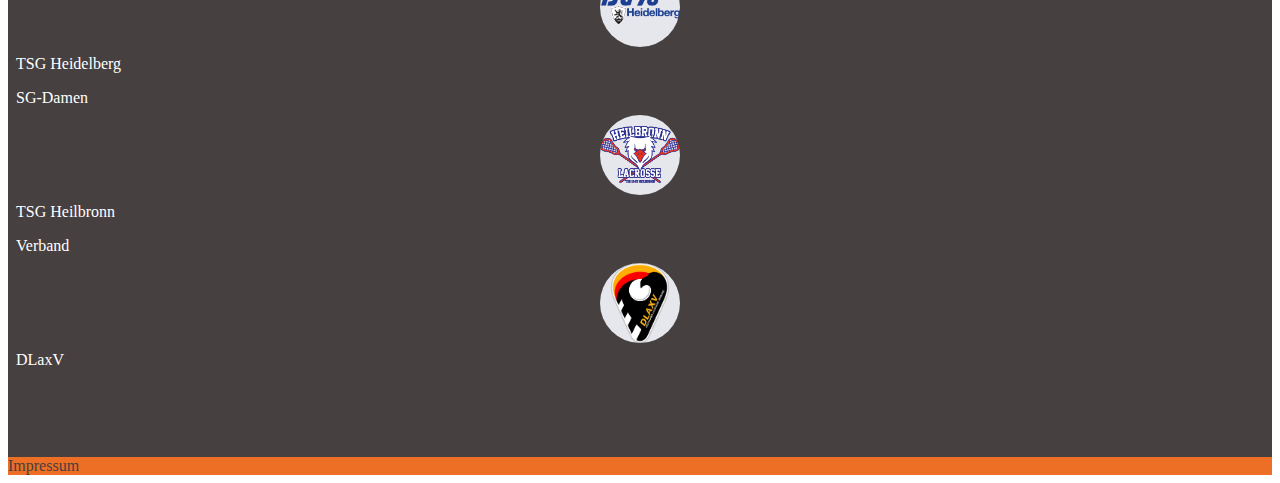
==== commit 5d82d3f1: "Trainingszeiten sichtbarer, shop link, vorstand und trainerteam updated" ====
--- a/index.html
+++ b/index.html
@@ -47,7 +47,9 @@
                 <li class="nav-item">
                     <a class="nav-link" href="/html/kontakt.html">Kontakt</a>
                 </li>
-
+                <li class="nav-item">
+                    <a class="nav-link" target="_blank" rel="noopener noreferrer" href="https://www.ourhockey.de/ourvereine/rhein-neckar-lacrosse/">Shop</a>
+                </li>
             </ul>
         </div>
     </nav>
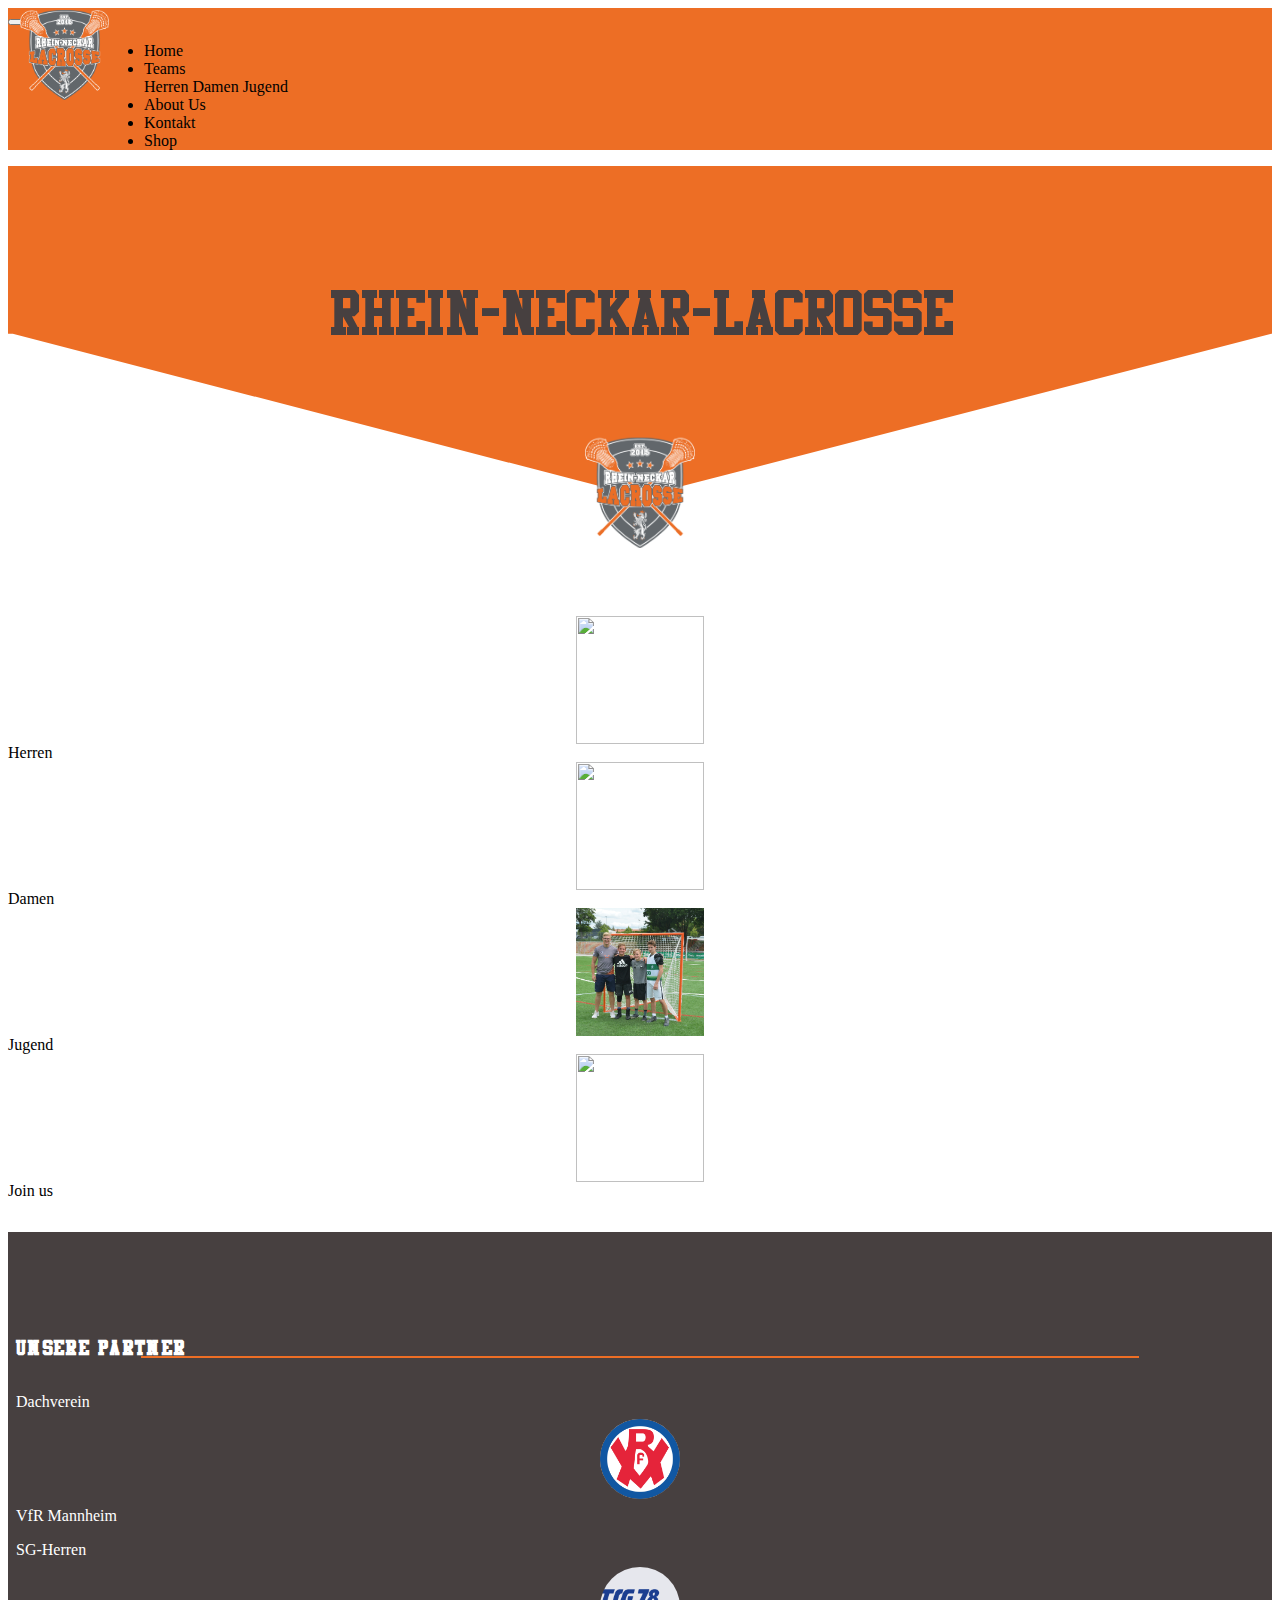
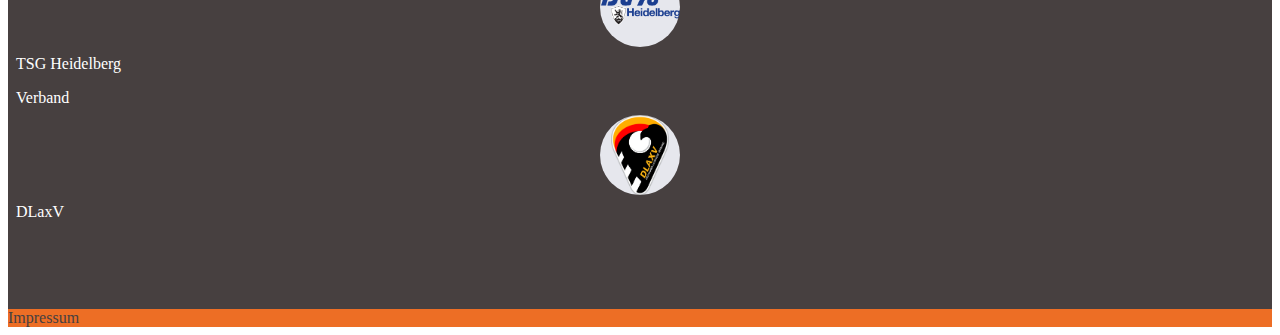
==== commit 3a06e5e6: "changed pictures, slightly modified text and updated beitragsordnung" ====
--- a/index.html
+++ b/index.html
@@ -158,7 +158,7 @@
                     </a>
                 </div>
             </div>
-            <div class="row justify-content-center">
+<!--            <div class="row justify-content-center">
                 <div class="col-sm-3 align-self-center text-sm-right col-12 text-center">
                     SG-Damen
                 </div>
@@ -174,7 +174,7 @@
                         TSG Heilbronn
                     </a>
                 </div>
-            </div>
+            </div>-->
             <div class="row justify-content-center">
                 <div class="col-sm-3 align-self-center text-sm-right col-12 text-center">
                     Verband
